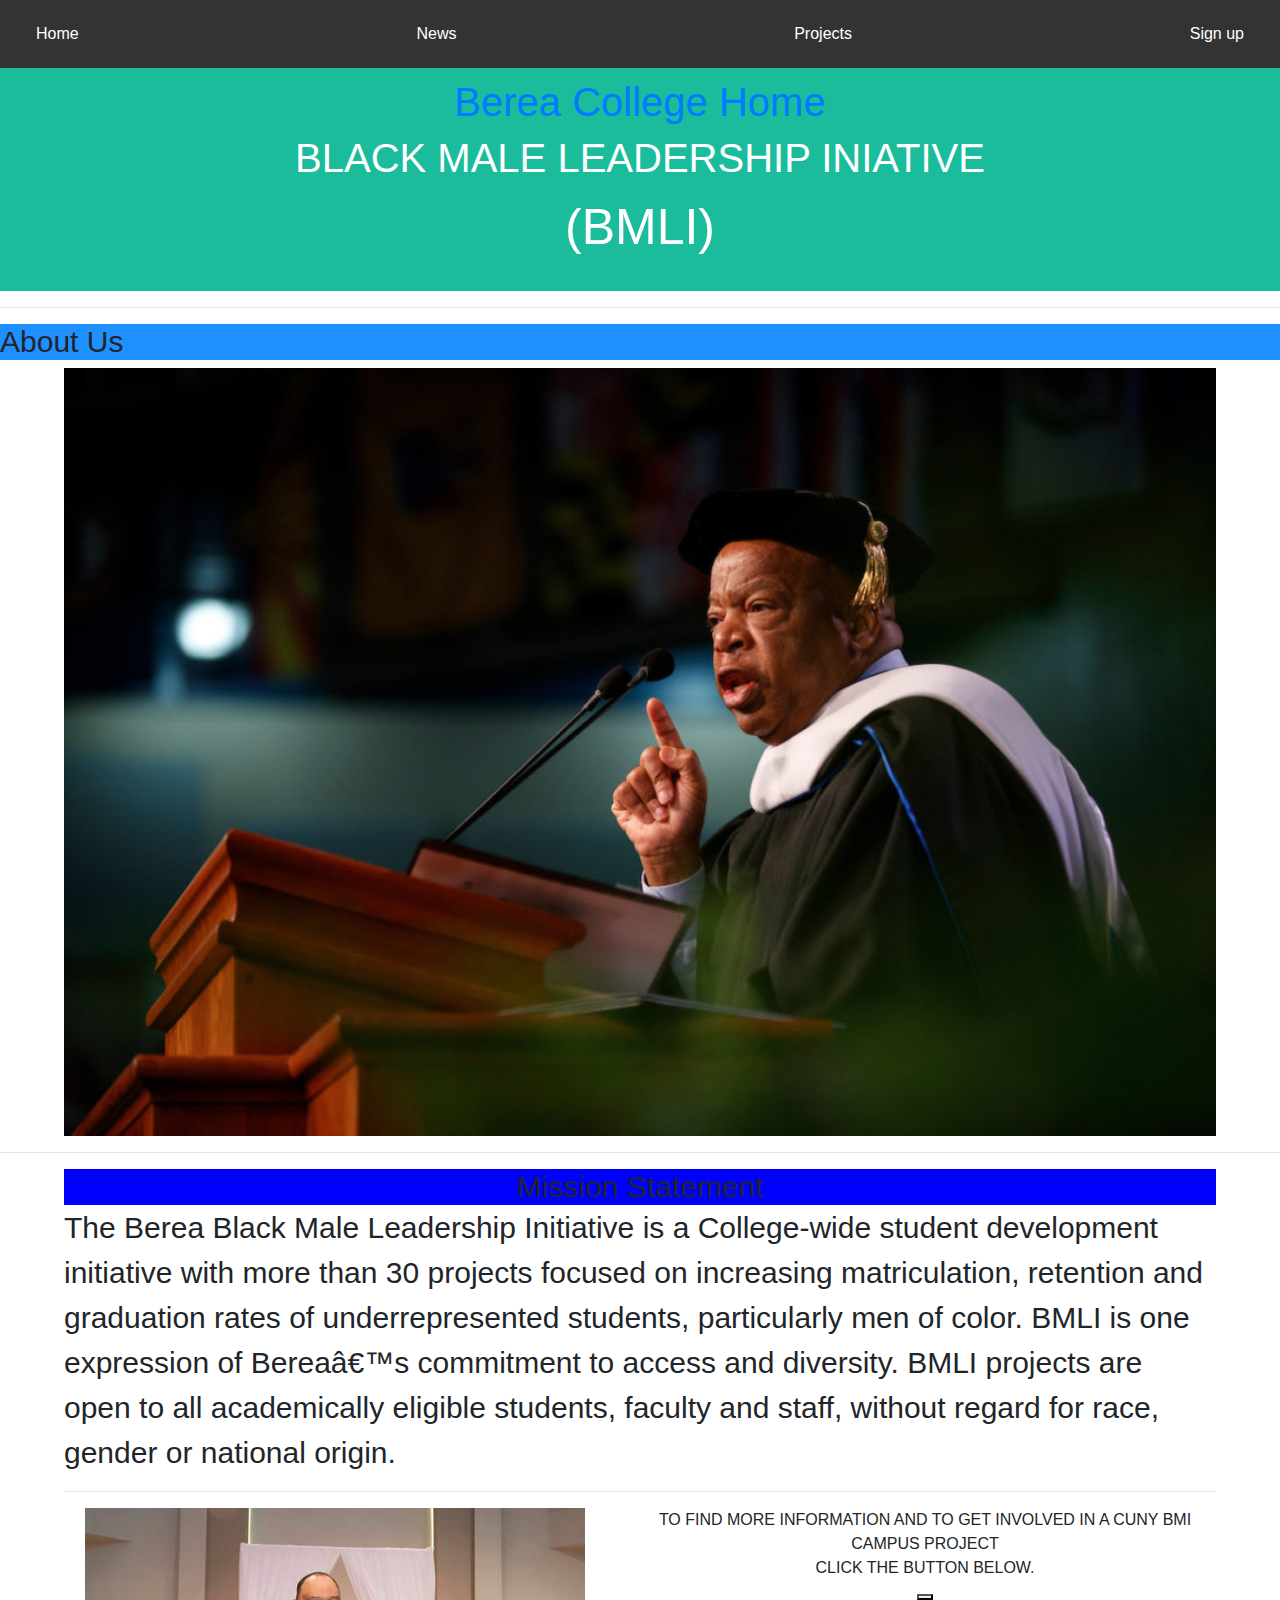
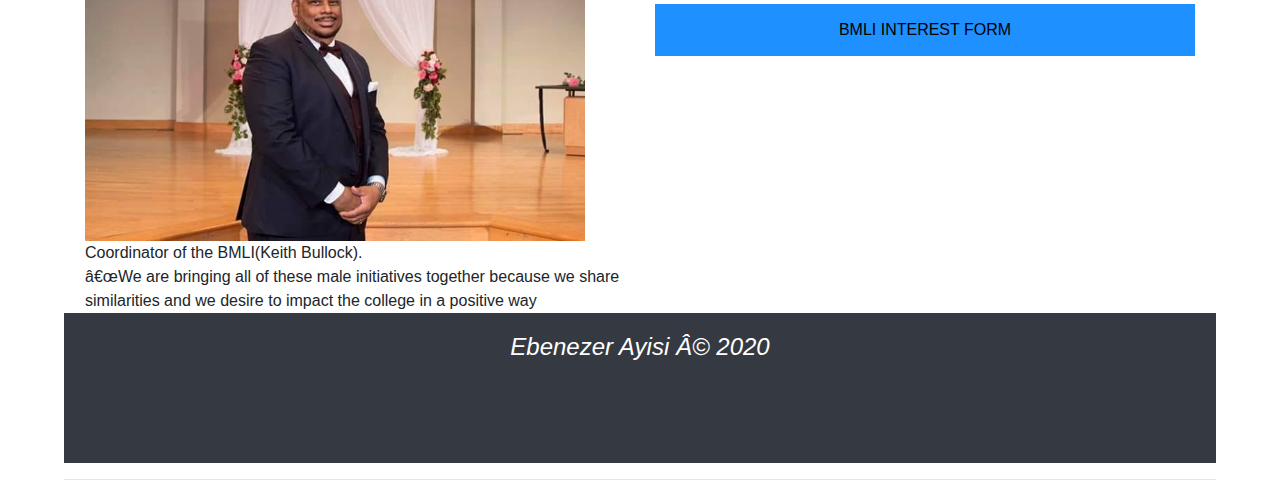
==== docs/index.html @ 8b7b837e "done" ====
<!DOCTYPE html>
<html>
  <head>
    <!--meta charset="UTF-8" -->
    <!--meta name="description" content="This is an Awesome website"-->
    <title>Black Male Iniative</title>

  <link href="style.css" rel="stylesheet" type="text/css">
  <link rel="stylesheet" href="https://stackpath.bootstrapcdn.com/bootstrap/4.5.0/css/bootstrap.min.css">


  </head>
  <body>
    <nav>

  <div class="navbar">
   <a href="https://www.berea.edu/">Home</a>
   <a href="https://www.berea.edu/">News</a>
   <a href="https://www.berea.edu/">Projects</a>
   <a href="https://docs.google.com/forms/d/1bE4mja9LgJW8xWrUw3p5dTlKOpxm0L1rxRkVBADXoe0" class="right">Sign up</a>
 </div>
    </nav>


    <header>
      <div class="header">
      <a href="https://www.berea.edu/" target="_blank"><h1>Berea College Home</h1></a>
      <h1>BLACK MALE LEADERSHIP INIATIVE</h1>
      <p style="font-size: 50px" >(BMLI)</p>
    </header>
   <hr>


   <h2 class="w3-center" style="font-size: 30px;background-color:DodgerBlue">About Us</h2>

<div class="w3-content w3-section" style="max-width:99%">
  <img class="mySlides" src="img/ap.jpg" style="width:100%">
  <img class="mySlides" src="img/cp.jpg" style="width:100%">
  <img class="mySlides" src="img/ep.jpg" style="width:100%">
  <img class="mySlides" src="img/dp.jpg" style="width:100%">
</div>

<script>
var myIndex = 0;
carousel();

function carousel() {
  var i;
  var x = document.getElementsByClassName("mySlides");
  for (i = 0; i < x.length; i++) {
    x[i].style.display = "none";
  }
  myIndex++;
  if (myIndex > x.length) {myIndex = 1}
  x[myIndex-1].style.display = "block";
  setTimeout(carousel, 3000); // Change image every 2 seconds
}
</script>
<hr>
<div class="miss">
<h1 style="text-align: center;background-color: blue; text color: white;font-size:30px;margin:0%;">Mission Statement</h1>
<p style="font-size:30px">The Berea Black Male Leadership Initiative is a College-wide student development initiative
   with more than 30 projects focused on increasing matriculation, retention and graduation rates of underrepresented students,
   particularly men of color. BMLI is one expression of Berea’s commitment to access and diversity.
    BMLI projects are open to all academically eligible students, faculty and staff, without regard for race, gender or national origin.
<div>
</p>
<hr>

<div class="container">

  <div class="row">
    <div class="col-sm-6" style="background-color:white;">
      <img src="img/fp.jpg" alt="Trulli" width="500" height="333">
      Coordinator of the BMLI(Keith Bullock).<br> “We are bringing all of these male initiatives together
        because we share similarities and we desire to impact the
        college in a positive way
    </div>
    <div class="col-sm-6" style="background-color:white;text-align:center;font">
      TO FIND MORE INFORMATION AND TO GET INVOLVED IN A CUNY BMI CAMPUS PROJECT<br>
        CLICK THE BUTTON BELOW.<br>
      <button type="button>
     <a href="https://docs.google.com/forms/d/1bE4mja9LgJW8xWrUw3p5dTlKOpxm0L1rxRkVBADXoe0" target="_blank"><button type="button" class="block">BMLI INTEREST FORM</button</a-->
    </div>
  </div>
</div>


<!--div class="c"><h1 style="font-size:30px">Coordinator of the BMLI(Keith Bullock). “We are bringing all of these male initiatives together
  because we share similarities and we desire to impact the
  college in a positive way.”</h1>
<img src="img/fp.jpg" alt="Trulli" width="500" height="333">

</div-->

<footer class="footer-copyright text-center py-3" style="background-color:#353941; height: 150px;">
  <div class="col item social" style="font-size: 24px; ">
    <em class="fab fa-linkedin-in" style= "color:white">
      <p class="copyright">Ebenezer Ayisi © 2020</p>
    </em>
  </div>
</footer>



<!--h1>Interested form</h1>

<a href="https://docs.google.com/forms/d/1bE4mja9LgJW8xWrUw3p5dTlKOpxm0L1rxRkVBADXoe0" target="_blank"><h1 style="font-size: 30px;padding:30px">Sign up</h1></a-->




<hr>

<!--div class="footer">
  <h2>Footer</h2>
</div-->
</body
</html>
---- docs/style.css ----
.header {
  padding: 10px; /* some padding */
  text-align: center; /* center the text */
  background: #1abc9c; /* green background */
  color: white; /* white text color */
}

/* Increase the font size of the <h1> element */
.header h1 {
  font-size: 40px;
}


/* Style the top navigation bar */
.navbar {
  overflow: hidden; /* Hide overflow */
  background-color: #333; /* Dark background color */
}

/* Style the navigation bar links */
.navbar a {
  float: left; /* Make sure that the links stay side-by-side */
  display: block; /* Change the display to block, for responsive reasons (see below) */
  color: white; /* White text color */
  text-align: center; /* Center the text */
  padding: 14px 20px; /* Add some padding */
  text-decoration: none; /* Remove underline */
  text-size: 100px;
}

/* Right-aligned link */
.navbar a.right {
  float: right; /* Float a link to the right */
}

/* Change color on hover/mouse-over */
.navbar a:hover {
  background-color: #ddd; /* Grey background color */
  color: black; /* Black text color */
}


.footer {
  padding: 20px; /* Some padding */
  text-align: center; /* Center text*/
  background: #ddd; /* Grey background */
}

.column {
  float: left;
  width: 50%;
}

/* Clear floats after the columns */
.row:after {
  content: "";
  display: table;
  clear: both;
}

.c {
  position: absolute;
  left:auto;
  width: 700px;
  height: 120px;
  border: 3px solid green;


}

.block {
  display: block;
  width: 100%;
  border: none;
  background-color: DodgerBlue;
  padding: 14px 28px;
  font-size: 16px;
  cursor: pointer;
  text-align: center;
}

.miss {
  margin: 0% 5%
}

.w3-content {
  margin: 0% 5%
}
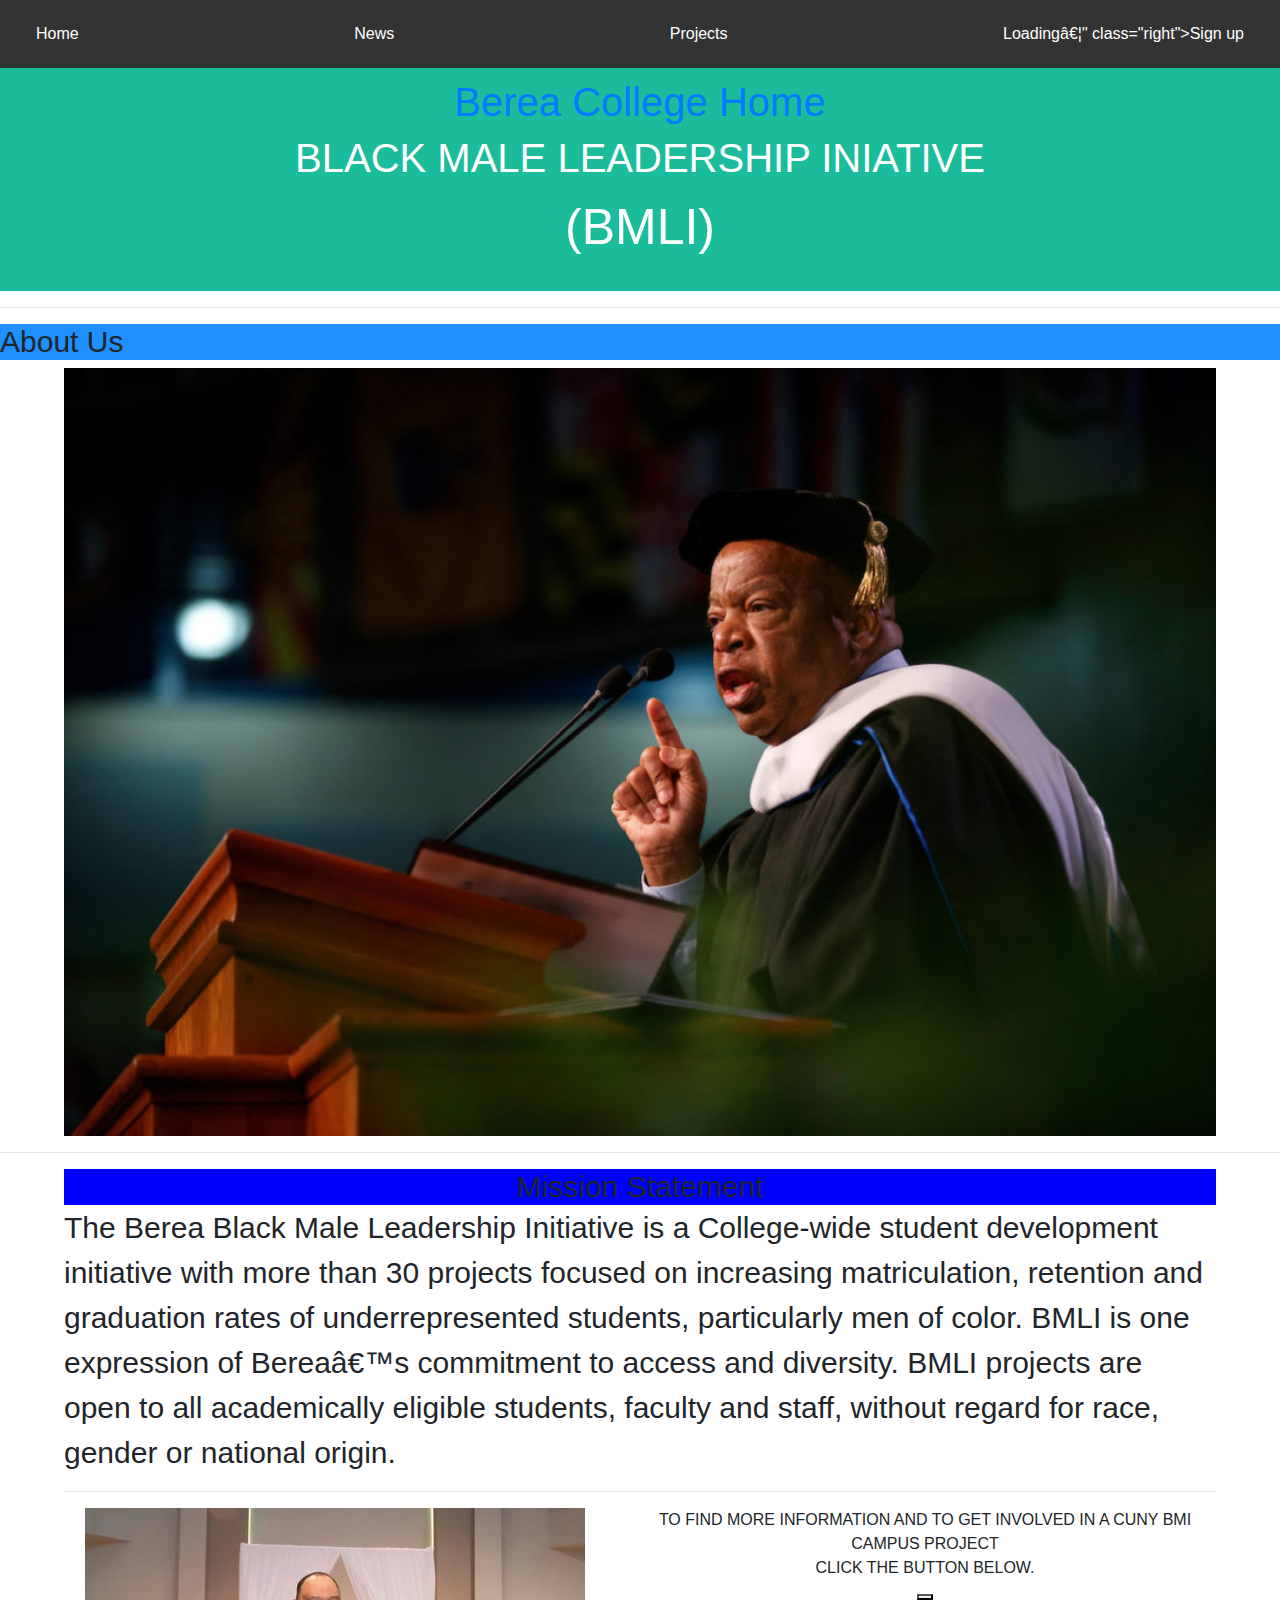
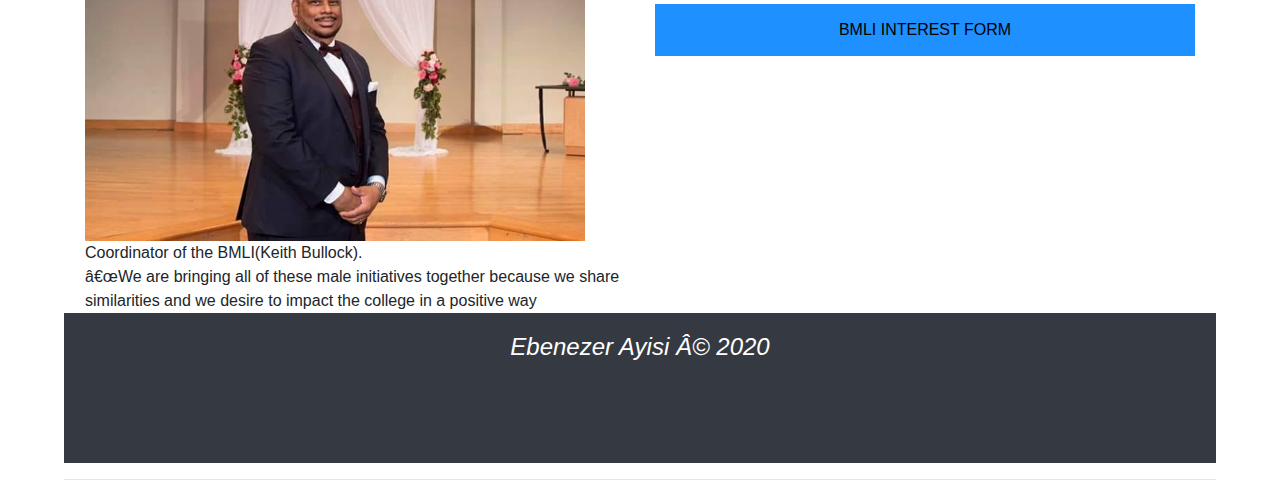
==== commit 0987c1a2: "Update index.html" ====
--- a/docs/index.html
+++ b/docs/index.html
@@ -17,7 +17,7 @@
    <a href="https://www.berea.edu/">Home</a>
    <a href="https://www.berea.edu/">News</a>
    <a href="https://www.berea.edu/">Projects</a>
-   <a href="https://docs.google.com/forms/d/1bE4mja9LgJW8xWrUw3p5dTlKOpxm0L1rxRkVBADXoe0" class="right">Sign up</a>
+   <a href="<iframe src="https://docs.google.com/forms/d/e/1FAIpQLSfd-Nclr96R8rYbpV8Ep4vGbfIOTasO7WAClPPSeqjXJWRxLQ/viewform?embedded=true" width="640" height="1407" frameborder="0" marginheight="0" marginwidth="0">Loading…</iframe>" class="right">Sign up</a>
  </div>
     </nav>
 
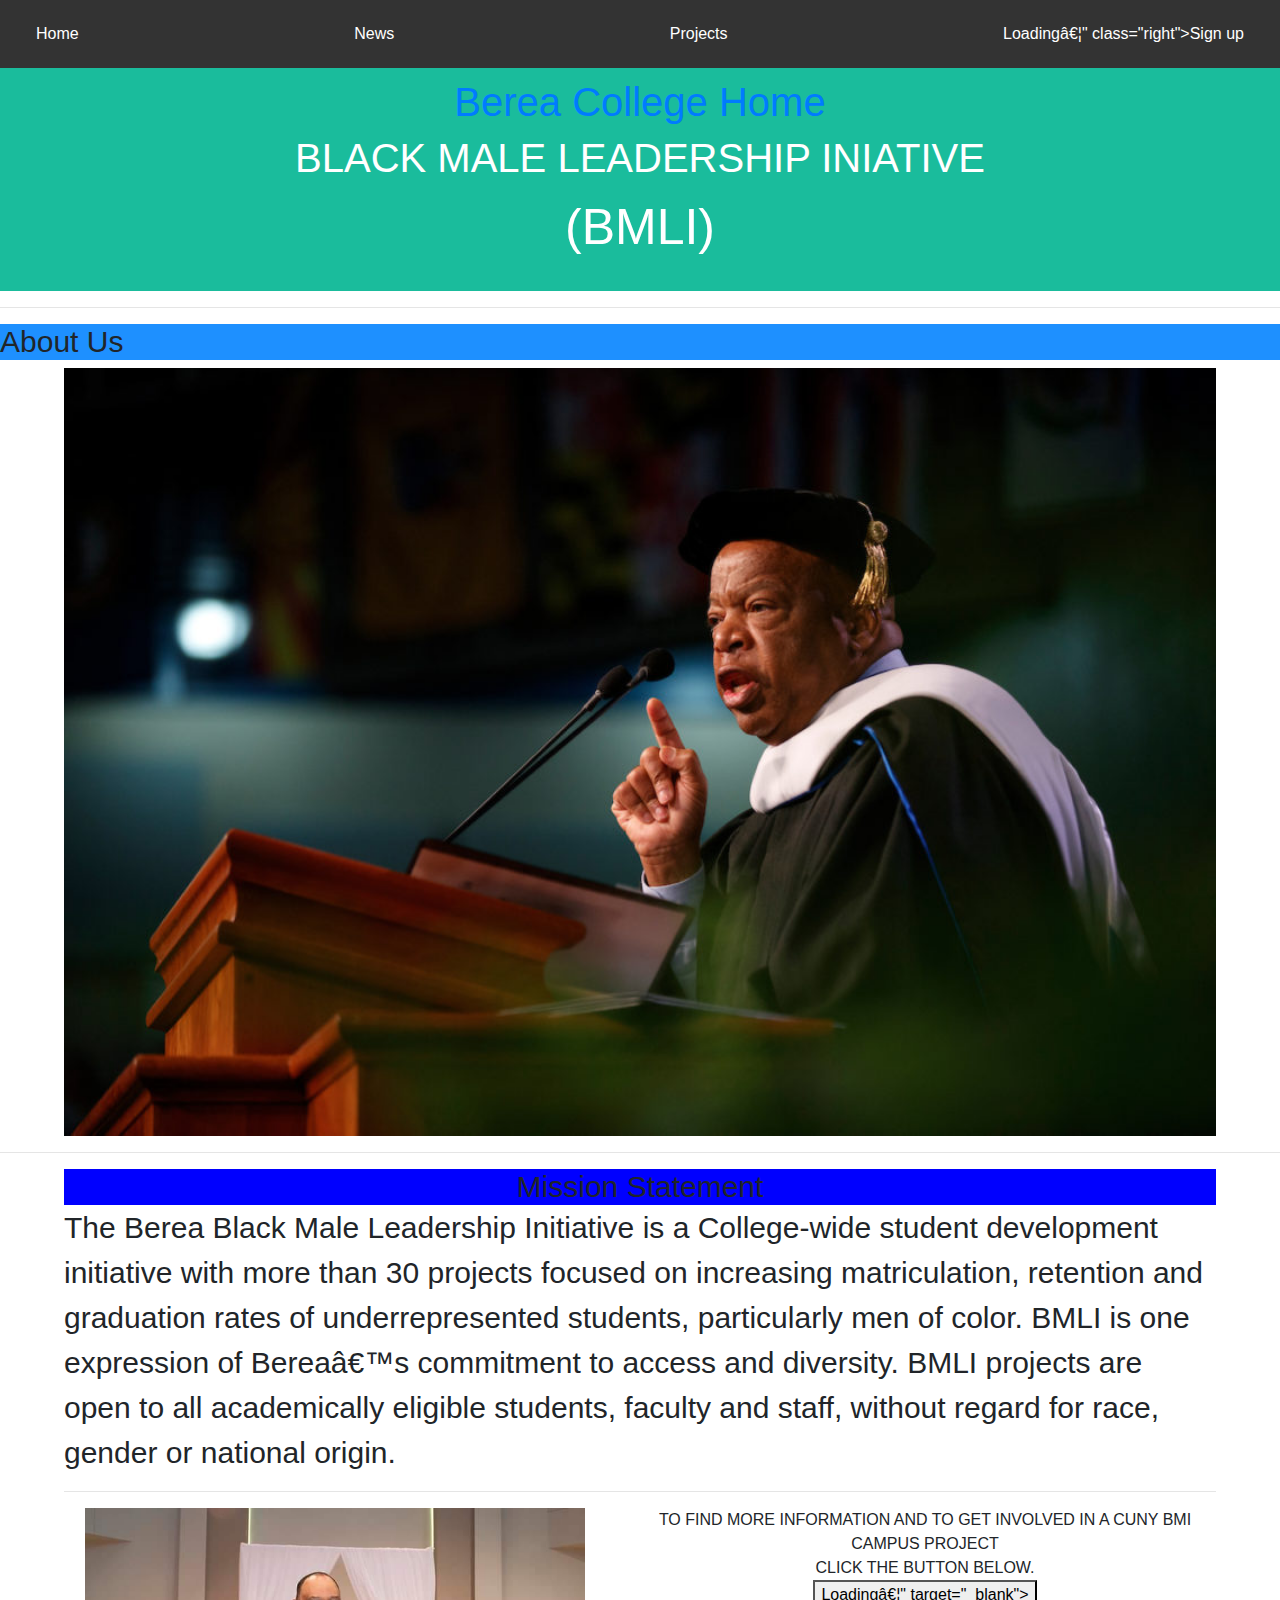
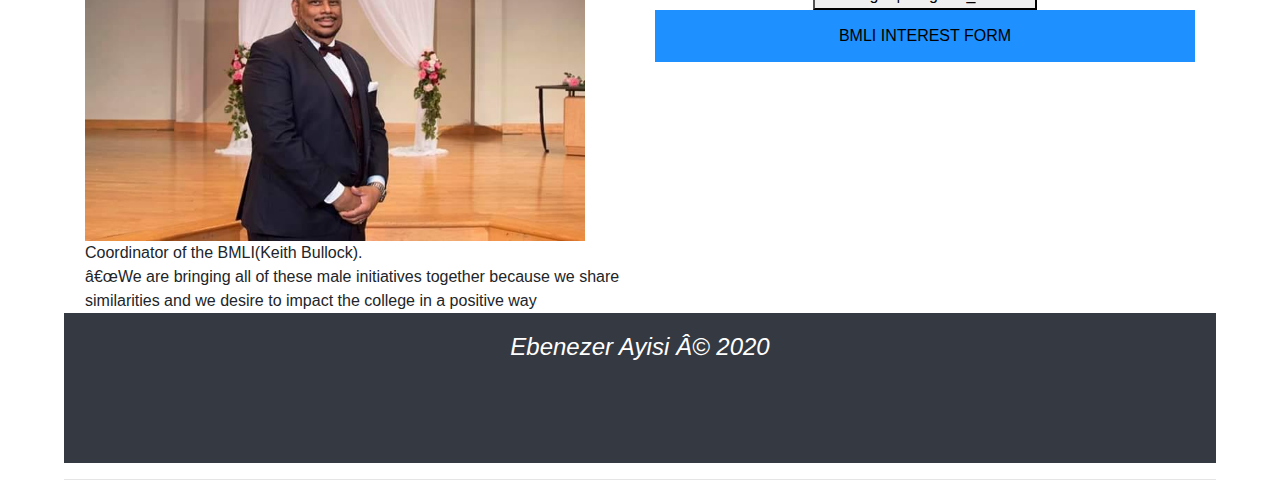
==== commit 98fe7805: "Update index.html" ====
--- a/docs/index.html
+++ b/docs/index.html
@@ -80,7 +80,7 @@
       TO FIND MORE INFORMATION AND TO GET INVOLVED IN A CUNY BMI CAMPUS PROJECT<br>
         CLICK THE BUTTON BELOW.<br>
       <button type="button>
-     <a href="https://docs.google.com/forms/d/1bE4mja9LgJW8xWrUw3p5dTlKOpxm0L1rxRkVBADXoe0" target="_blank"><button type="button" class="block">BMLI INTEREST FORM</button</a-->
+     <a href="<iframe src="https://docs.google.com/forms/d/e/1FAIpQLSfd-Nclr96R8rYbpV8Ep4vGbfIOTasO7WAClPPSeqjXJWRxLQ/viewform?embedded=true" width="640" height="1407" frameborder="0" marginheight="0" marginwidth="0">Loading…</iframe>" target="_blank"><button type="button" class="block">BMLI INTEREST FORM</button</a-->
     </div>
   </div>
 </div>
@@ -105,7 +105,7 @@
 
 <!--h1>Interested form</h1>
 
-<a href="https://docs.google.com/forms/d/1bE4mja9LgJW8xWrUw3p5dTlKOpxm0L1rxRkVBADXoe0" target="_blank"><h1 style="font-size: 30px;padding:30px">Sign up</h1></a-->
+<a href="<iframe src="https://docs.google.com/forms/d/e/1FAIpQLSfd-Nclr96R8rYbpV8Ep4vGbfIOTasO7WAClPPSeqjXJWRxLQ/viewform?embedded=true" width="640" height="1407" frameborder="0" marginheight="0" marginwidth="0">Loading…</iframe>" target="_blank"><h1 style="font-size: 30px;padding:30px">Sign up</h1></a-->
 
 
 
